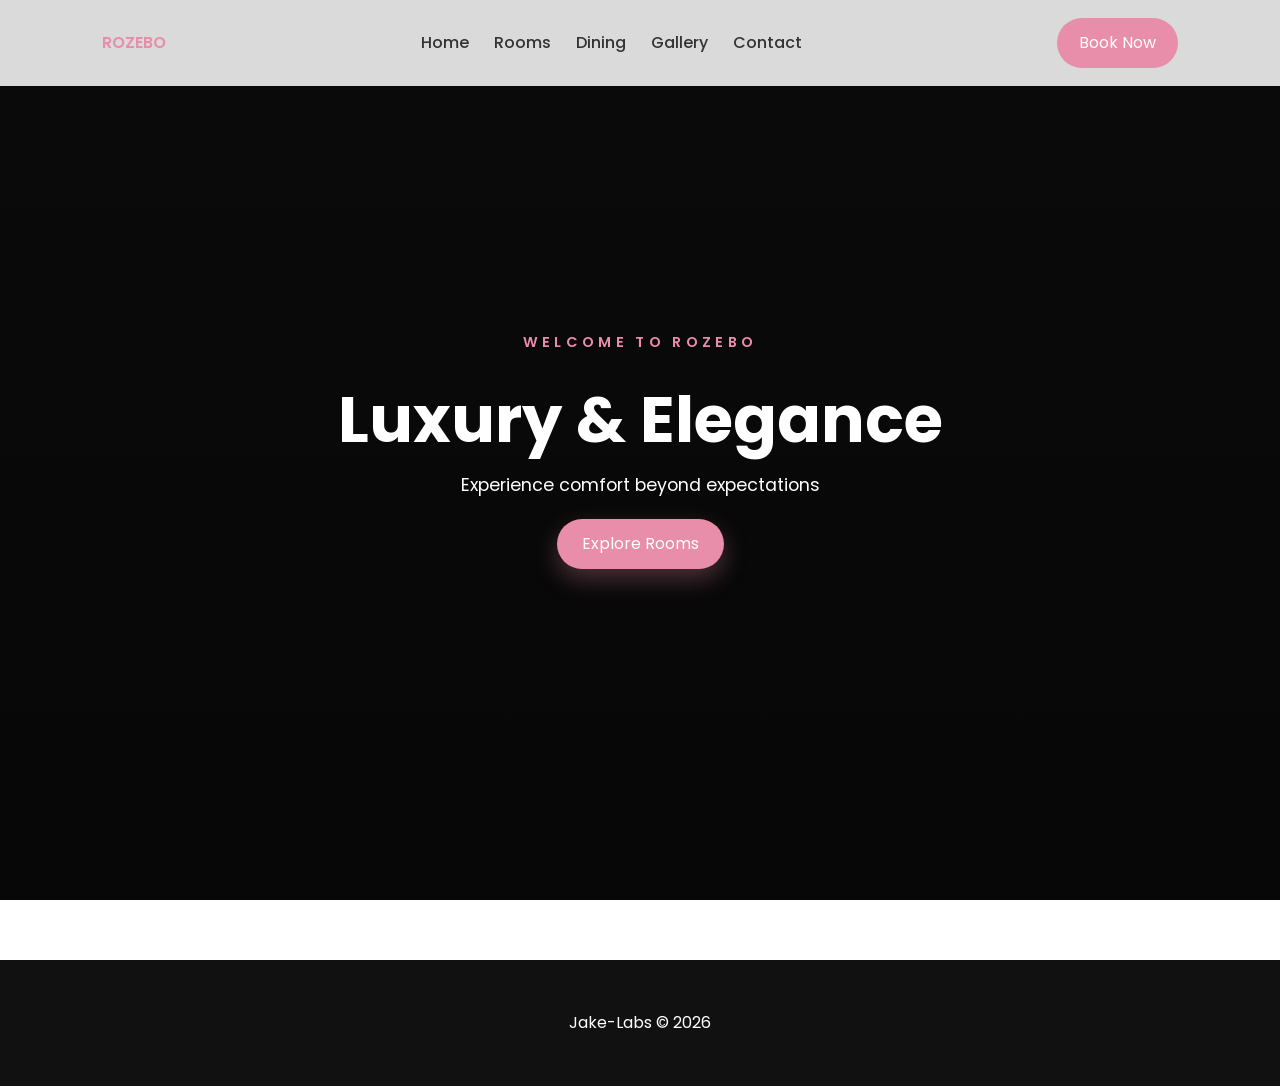
==== index.html @ ba63c579 "Add files via upload" ====
<!DOCTYPE html>
<html lang="en">
<head>
  <meta charset="UTF-8">
  <title>ROZEBO HOTEL</title>
  <meta name="viewport" content="width=device-width, initial-scale=1.0, maximum-scale=1.0, user-scalable=no">
  
  <link rel="preconnect" href="https://fonts.googleapis.com">
  <link rel="preconnect" href="https://fonts.gstatic.com" crossorigin>
  <link href="https://fonts.googleapis.com/css2?family=Playfair+Display:ital,wght@0,400..700;1,400..700&family=Poppins:wght@300;400;500;600;700&display=swap" rel="stylesheet">
  
  <link rel="stylesheet" href="style.css?v=8">
</head>

<body>

<header>
  <nav class="navbar">
    <a href="index.html" class="logo">ROZEBO</a>

    <ul class="nav-links">
      <li><a href="index.html">Home</a></li>
      <li><a href="rooms.html">Rooms</a></li>
      <li><a href="dining.html">Dining</a></li>
      <li><a href="gallery.html">Gallery</a></li>
      <li><a href="contact.html">Contact</a></li>
    </ul>

    <a class="book-btn" href="https://wa.me/233208530897">Book Now</a>
  </nav>
</header>

<section class="hero">
  <video autoplay loop muted playsinline poster="images/hero.jpg" class="hero-video">
    <source src="videos/hero.mp4" type="video/mp4">
    <source src="https://assets.mixkit.co/videos/preview/mixkit-luxury-resort-with-swimming-pool-and-palm-trees-40348-large.mp4" type="video/mp4">
    Your browser does not support the video tag.
  </video>
  
  <div class="overlay"></div>
  
  <div class="hero-content">
    <span class="hero-tagline">WELCOME TO ROZEBO</span>
    <h2>Luxury & Elegance</h2>
    <p>Experience comfort beyond expectations</p>
    <a class="btn" href="rooms.html">Explore Rooms</a>
  </div>
</section>

<footer>Jake-Labs © 2026</footer>

</body>
</html>
---- style.css ----
* {
  margin: 0;
  padding: 0;
  box-sizing: border-box;
  scroll-behavior: smooth;
}

html {
  font-size: 16px;
  -webkit-text-size-adjust: 100%; /* Removes mobile automatic text zoom issues */
}

body {
  font-family: 'Poppins', sans-serif;
  background: #fff;
  color: #222;
  line-height: 1.6;
  overflow-x: hidden;
}

/* TYPOGRAPHY SCALE (fixes “small UI”) */
h1 { font-size: clamp(2rem, 5vw, 3rem); }
h2 { font-size: clamp(1.8rem, 4vw, 2.5rem); }
h3 { font-size: clamp(1.2rem, 2.5vw, 1.6rem); }
p { font-size: clamp(1rem, 2vw, 1.1rem); }

/* NAV */
.navbar {
  position: fixed;
  top: 0;
  width: 100%;
  display: flex;
  justify-content: space-between;
  align-items: center;
  padding: 18px 8%;
  background: rgba(255, 255, 255, 0.85); /* Slightly less translucent for clean text background */
  backdrop-filter: blur(20px);
  -webkit-backdrop-filter: blur(20px);
  z-index: 1000;
  transition: .3s;
}

.logo {
  color: #e88daa;
  font-weight: 600;
  text-decoration: none;
}

.nav-links {
  display: flex;
  gap: 25px;
  list-style: none;
}

.nav-links a {
  text-decoration: none;
  color: #333;
  font-weight: 500;
  transition: color 0.3s ease;
}

.nav-links a:hover {
  color: #e88daa;
}

/* BUTTONS */
.book-btn {
  background: #e88daa;
  color: #fff;
  padding: 12px 22px;
  border-radius: 30px;
  text-decoration: none;
  transition: .3s;
  display: inline-block;
}

.book-btn:hover {
  transform: translateY(-2px);
  box-shadow: 0 10px 25px rgba(232, 141, 170, .3);
}

.btn {
  display: inline-block;
  margin-top: 20px;
  padding: 12px 25px;
  background: #e88daa;
  color: white;
  text-decoration: none;
  border-radius: 30px;
  transition: .3s;
  box-shadow: 0 10px 25px rgba(232, 141, 170, .3);
}

.btn:hover {
  transform: translateY(-3px);
  box-shadow: 0 15px 35px rgba(232, 141, 170, .5);
}

/* HERO (INDEX ONLY) - With Fixed Positive Layer Support */
.hero {
  height: 100vh;
  position: relative;
  display: flex;
  justify-content: center;
  align-items: center;
  overflow: hidden; /* Clips the video container limits */
  padding: 0 6%;
  background: #111; /* Fallback ground color */
}

/* Layer 1: Base foreground level */
.hero-video {
  position: absolute;
  top: 50%;
  left: 50%;
  width: 100%;
  height: 100%;
  object-fit: cover;
  transform: translate(-50%, -50%);
  z-index: 1;
  pointer-events: none;
}

/* Layer 2: Shaded overlay above video layer */
.overlay {
  position: absolute;
  top: 0;
  left: 0;
  width: 100%;
  height: 100%;
  background: linear-gradient(180deg, rgba(0, 0, 0, 0.4) 0%, rgba(0, 0, 0, 0.6) 100%);
  z-index: 2;
}

/* Layer 3: High-contrast typography sits at top */
.hero-content {
  position: relative;
  text-align: center;
  color: white;
  max-width: 900px;
  z-index: 3;
}

.hero-content h2 {
  font-size: clamp(2.5rem, 6vw, 4rem);
}

/* LUXURY TAGLINE STYLE */
.hero-tagline {
  display: block;
  font-family: 'Poppins', sans-serif;
  font-size: 0.9rem;
  font-weight: 600;
  letter-spacing: 0.3em;
  text-transform: uppercase;
  color: #e88daa;
  margin-bottom: 15px;
}

/* PAGE HERO (FIXES “inconsistent pages”) */
.page-hero {
  padding: 160px 8% 90px;
  text-align: center;
  background: linear-gradient(135deg, #ffe4ec, #ffffff);
}

.page-hero p {
  opacity: .7;
}

/* SECTIONS (FIXES spacing issue) */
.section {
  padding: 110px 8%;
}

/* SECTION TITLE */
.section-title {
  text-align: center;
  margin-bottom: 50px;
}

/* CARDS (FIXES “small UI + weak feel”) */
.cards {
  display: grid;
  grid-template-columns: repeat(auto-fit, minmax(260px, 1fr));
  gap: 30px;
}

.card {
  background: rgba(255, 255, 255, .8);
  border-radius: 20px;
  overflow: hidden;
  box-shadow: 0 15px 40px rgba(0, 0, 0, .08);
  transition: .4s;
}

.card:hover {
  transform: translateY(-12px) scale(1.02);
}

.card img {
  width: 100%;
  height: 220px;
  object-fit: cover;
  transition: .5s;
}

.card:hover img {
  transform: scale(1.08);
}

.card-content {
  padding: 18px;
}

/* FOOTER */
footer {
  text-align: center;
  padding: 50px;
  background: #111;
  color: #fff;
  margin-top: 60px;
}

/* MOBILE FIX (Removes layout zoom issues and prevents hidden navbars) */
@media (max-width: 768px) {
  .navbar {
    padding: 15px 5%;
    flex-direction: column; /* Stacks navigation blocks cleanly */
    gap: 12px;
    position: relative; /* Prevents overlap errors over mobile content elements */
    background: rgba(255, 255, 255, 0.98);
  }

  .nav-links {
    display: flex; /* Restores navigation visibility */
    gap: 15px;
    justify-content: center;
    width: 100%;
    flex-wrap: wrap;
  }

  .nav-links a {
    font-size: 0.85rem;
  }

  .hero {
    height: calc(100vh - 100px);
    min-height: 460px;
  }

  .hero-content h2 {
    font-size: 2.2rem;
  }

  .section {
    padding: 80px 6%;
  }

  .page-hero {
    padding: 120px 6% 70px;
  }
  
  .cards {
    grid-template-columns: 1fr; /* Prevents cards from smashing on thin displays */
  }

  .hero-tagline {
    font-size: 2.0rem;
    color: #e88daa; /* Keeps your branding color choice cohesive on mobile screen heights */
  }
  /* Premium editorial tint for all pages */
body {
  background: #FCFBFA; 
}

/* Centers page layouts on massive desktop monitors */
.section {
  max-width: 1400px;
  margin: 0 auto;
}

/* Elegant spacing for inner card descriptions */
.card-content p {
  color: #555;
  font-size: 0.95rem;
  font-weight: 300;
  margin-bottom: 15px;
}

}
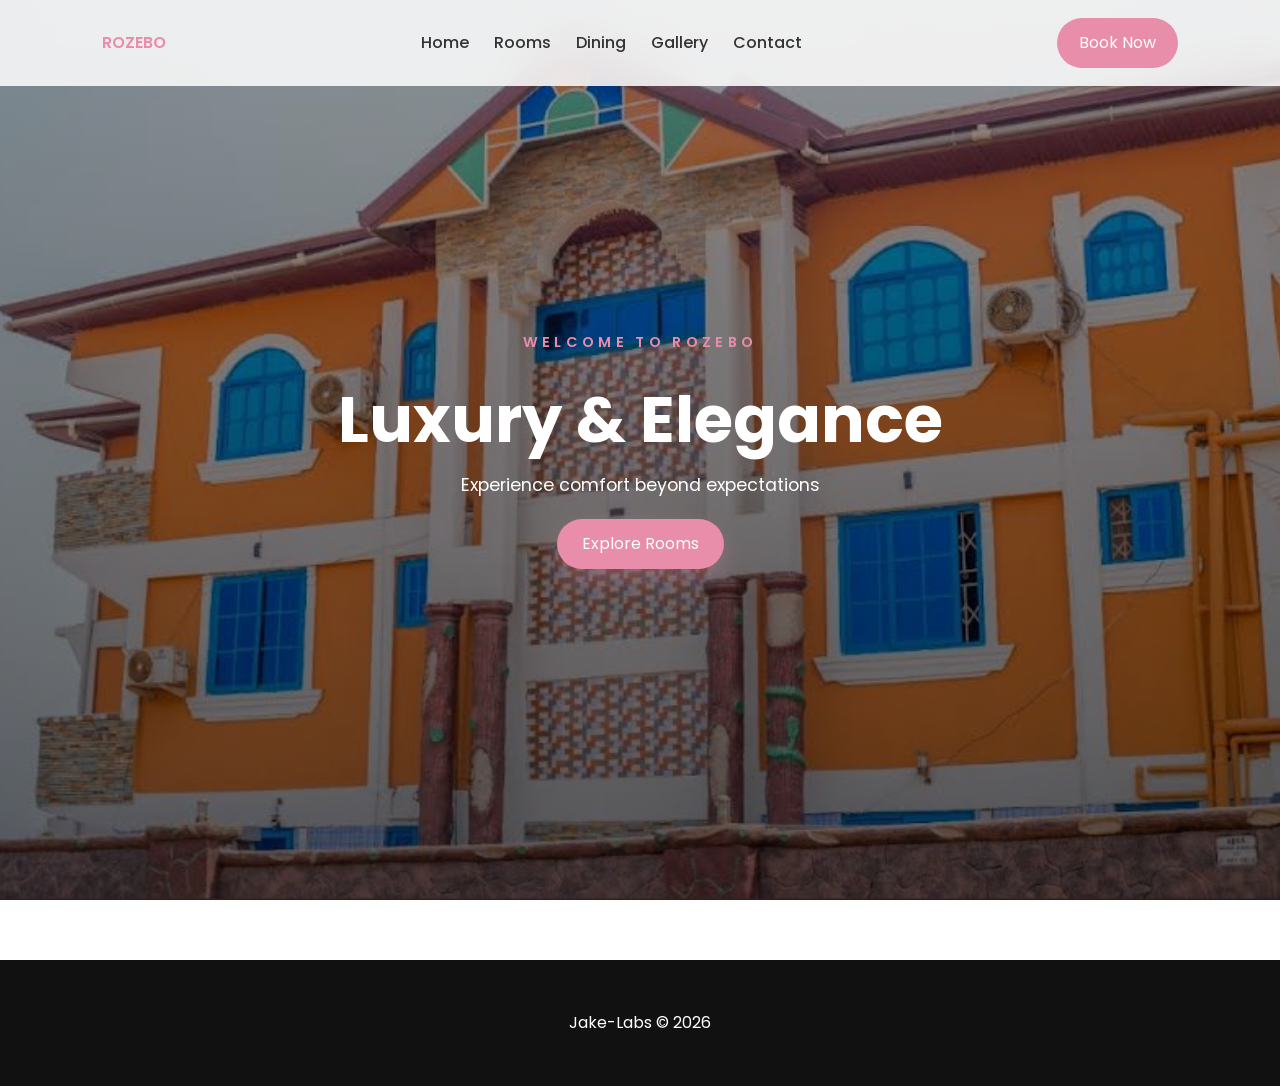
==== commit 53dc19b4: "Update index.html" ====
--- a/index.html
+++ b/index.html
@@ -26,7 +26,7 @@
       <li><a href="contact.html">Contact</a></li>
     </ul>
 
-    <a class="book-btn" href="https://wa.me/233208530897">Book Now</a>
+    <a class="book-btn" href="https://wa.me/233244628846">Book Now</a>
   </nav>
 </header>
 
